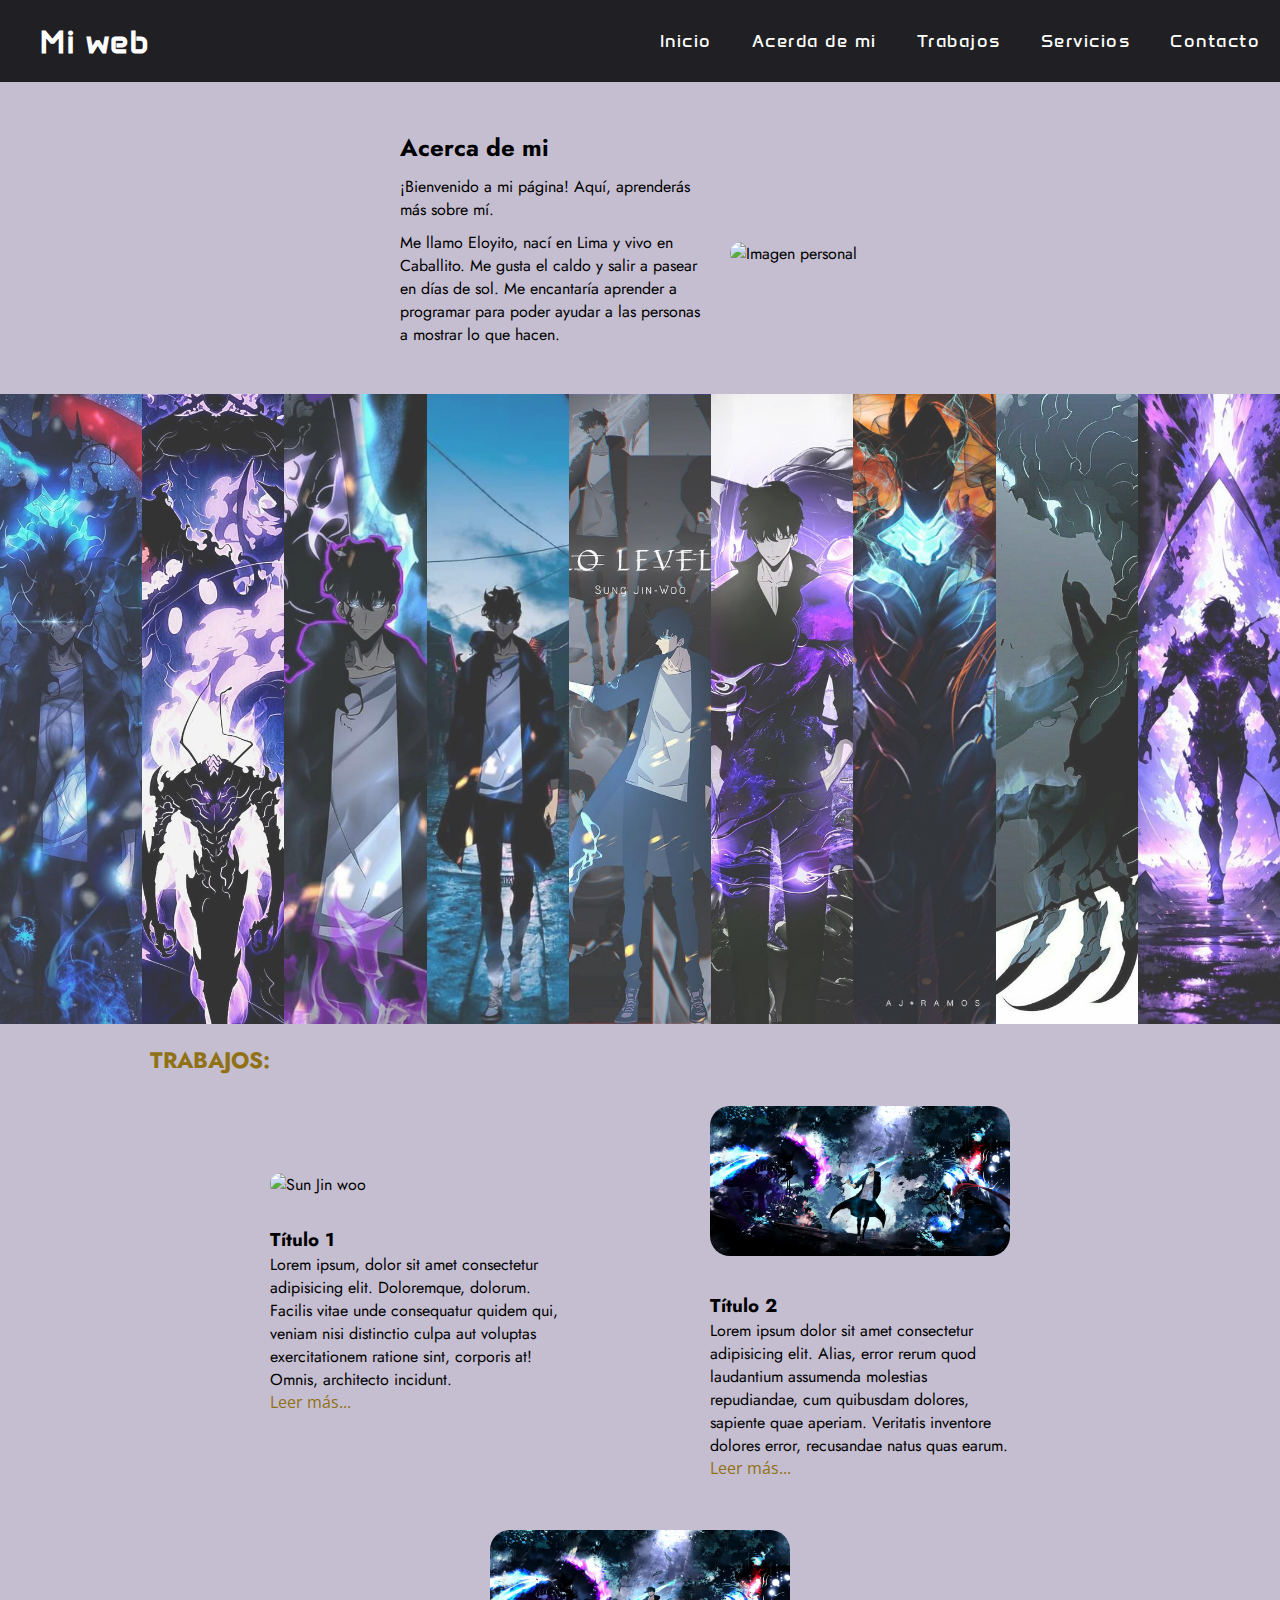
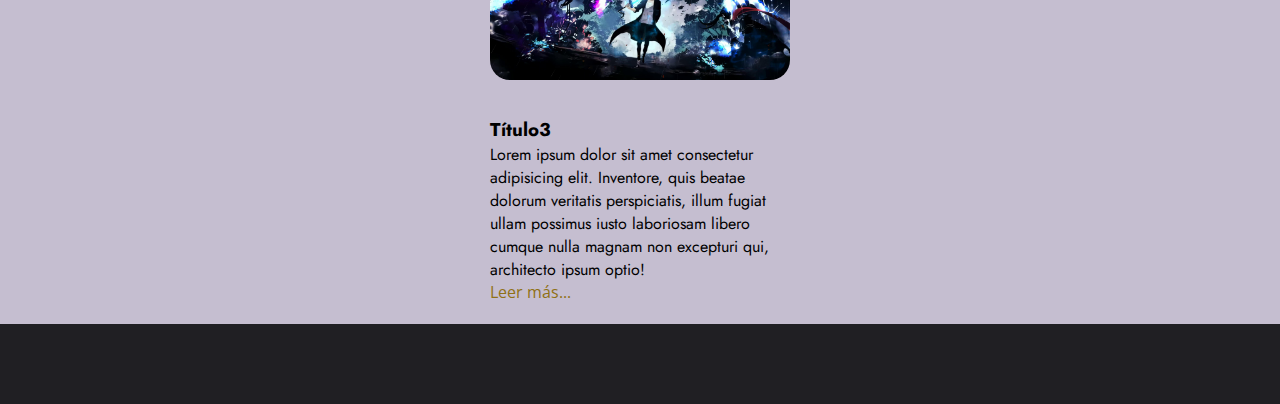
==== index.html @ 161cd846 "Initial commit" ====
<!DOCTYPE html>
<html lang="en">
<head>
    <meta charset="UTF-8">
    <meta name="viewport" content="width=device-width, initial-scale=1.0">
    <title>Eloyito House</title>
    <link rel="icon" href="img/log2.ico">
    <script src="https://kit.fontawesome.com/601ba2c6f9.js" crossorigin="anonymous"></script>
    <script src="https://kit.fontawesome.com/c9b87a4bee.js" crossorigin="anonymous"></script>
    <link rel="stylesheet" href="styles.css">
    <link rel="stylesheet" href="styless2.css">
   <link rel="stylesheet" href="contacto.html">
    <script src="script.js" defer></script>
    <link rel="preconnect" href="https://fonts.googleapis.com">
    <link rel="preconnect" href="https://fonts.gstatic.com" crossorigin>
    <link href="https://fonts.googleapis.com/css2?family=Anta&display=swap" rel="stylesheet">
    <link rel="preconnect" href="https://fonts.googleapis.com">
             <link rel="preconnect" href="https://fonts.gstatic.com" crossorigin>
             <link href="https://fonts.googleapis.com/css2?family=Open+Sans:ital,wght@0,300..800;1,300..800&display=swap" rel="stylesheet">
             <link rel="preconnect" href="https://fonts.googleapis.com">
             <link rel="preconnect" href="https://fonts.gstatic.com" crossorigin>
             <link href="https://fonts.googleapis.com/css2?family=Anta&family=Jost:ital,wght@0,100..900;1,100..900&display=swap" rel="stylesheet">       

</head>

<body>
      <div class="container">
           
          <header id="encabezado">
           
        
            <h1 class="logo">
                  <a href="https://www.youtube.com/" class="fuente-acento"  >Mi web</a>
            </h1>
            <label for="check" class="checkbtn"><i class="fa-solid fa-bars"></i></label>
            <nav class="navbar">
                 <ul class="menu">
                          <li><a class="active" href="index.html">Inicio</a></li>
                          <li><a  class="acerca-de" href="#acerca">Acerda de mi</a></li>
                          <li><a href="#trabajos">Trabajos</a></li>
                          <li><a href="#servicios">Servicios</a></li>
                          <li><a href="contacto.html">Contacto</a></li>
                      </ul>
                  </nav>
           </header>
         
        

     <main id="section-principal">
            <section class="seccion-1">
              <div class="acerca-de">
                      <h2 class="fuente-acento">Acerca de mi</h2>
                      <p class="parrafo1">¡Bienvenido a mi página! Aquí, aprenderás más sobre mí.</p>
                      <p class="parrafo2">Me llamo Tere, nací en Buenos Aires y vivo en Caballito. Me gusta el helado y salir a pasear en días de sol. Me encantaría aprender a programar para poder ayudar a las personas a mostrar lo que hacen.</p>
              </div>
              <div class="acerca-imagen">
                   <img src="img/satoru.gif" alt="Imagen personal">
              </div>
            </section>
            
            <section class="seccion-2">
                <img src="img/imagen1.jpg" alt="">
                <img src="img/imagen2.jpg" alt="">
                <img src="img/imagen3.jpg" alt="">
                <img src="img/imagen4.jpg" alt="">
                <img src="img/imagen5.jpg" alt="">
                <img src="img/imagen6.jpg" alt="">
                <img src="img/imagen7.jpg" alt="">
                <img src="img/imagen8.jpg" alt="">
                <img src="img/imagen9.jpg" alt="">

            </section>
     </main>
     <div class="contenedor-2">
      <h3>TRABAJOS:</h3>
     </div>
     <div class="contenedor-3">
    
          <div class="caja-1">
                <img src="img/descarga.gif" alt="Sun Jin woo">
                <h3> Título 1</h3>
                <p>Lorem ipsum, dolor sit amet consectetur adipisicing elit. Doloremque, dolorum. Facilis vitae unde consequatur quidem qui, veniam nisi distinctio culpa aut voluptas exercitationem ratione sint, corporis at! Omnis, architecto incidunt.</p>
                <a href="https://www.youtube.com/" target="_blank">Leer más...</a>
          </div>    
          <div class="caja-2">
                <img src="img/solo.jpg" alt="">
                <h3>Título 2</h3>
                <p>Lorem ipsum dolor sit amet consectetur adipisicing elit. Alias, error rerum quod laudantium assumenda molestias repudiandae, cum quibusdam dolores, sapiente quae aperiam. Veritatis inventore dolores error, recusandae natus quas earum.</p>
                <a href="https://www.youtube.com/" target="_blank">Leer más...</a>
          </div>
          <div class="caja-3">
                <img src="img/solo.jpg" alt="">
                <h3>Título3</h3>
                <p>Lorem ipsum dolor sit amet consectetur adipisicing elit. Inventore, quis beatae dolorum veritatis perspiciatis, illum fugiat ullam possimus iusto laboriosam libero cumque nulla magnam non excepturi qui, architecto ipsum optio!</p>
                <a href="https://www.youtube.com/" target="_blank">Leer más...</a>
          </div>

   </div>
   
   <div>
  
     <footer >
                <div class="contenido">
                     
                      <nav class="redes">
                        
                        <ul class="iconos">
                            <li><a href="https://music.youtube.com/"><i class="fa-brands fa-instagram"></i></a></li>
                            <li><a href="https://music.youtube.com/"><i class="fa-brands fa-tiktok"></i></a></li>
                            <li><a href="https://music.youtube.com/"><i class="fa-brands fa-youtube"></i></a></li>
                            <li><a href="https://music.youtube.com/"><i class="fa-brands fa-facebook"></i></a></li>
                        </ul>
                      </nav>
                </div>
      </footer>

      </div>

      

    
</body>
</html>
---- styless2.css ----
*{
    padding: 0;
    margin: 0;
}

header{
    font-family: "Anta", sans-serif;
    letter-spacing: 1.5px;
    font-weight: 400;
    display: flex;
    background-color: #201f23;
    align-items: center;
    justify-content: space-between;
    position: sticky;
    z-index: 1000;
    top: 0;

}

.active{
    color: rgb(59, 165, 176);
}


.logo a{
    color: white;
    font-size: 1em;
    text-decoration: none;
    margin-left: 40px;
}

.logo a:hover{
    color: aqua;
    
}
.navbar ul{
    list-style-type: none;
    display: flex;
}

.menu li{
    margin: 30px 0;
}
.menu li a{
    font-size: 18px;
    display: block;
    color: white;
    text-align: center;
    padding: 0 20px;
    text-decoration: none;
    
}

li a:hover:not(.active){
    color: rgb(59, 165, 176);
    font-size: 20px;
}

.seccion-1{
    background-color: #c5bed0;
    font-family: "Jost", sans-serif;
    display: flex;
    justify-content: center;
    align-items: center;
    flex-wrap: wrap;
    padding: 3em;
}

.acerca-de p{
    margin: 10px 30px 0 0;

}

.acerca-imagen img{
   margin-top: 30px;
    width:150px;
    display: flex;
    border-radius: 15px;
    border-top-left-radius: 150px;
    border-bottom-left-radius: 150px; 
    transition: 0.6s;
}

.acerca-imagen img:hover{
   filter: invert(900%) ;
   border-radius: 15px;
   border-top-right-radius: 150px;
   border-bottom-right-radius: 150px; 
   cursor: not-allowed;
   margin-left: 150px;
   
}


/*------GALERIA DE IMAGENES-------*/
.seccion-2 {
    display: flex;
    width: 100%;
    height: 630px;   
    
}
.seccion-2 img{
    
    width: 0;
    flex-grow: 1;
    object-fit: cover;
    opacity: .8;
    transition: 0.5s ease;
}

.seccion-2 img:hover{
    cursor: crosshair;
    width: 300px;
    opacity: 1;
    filter: contrast(120%);
}
/*--------------------------------------*/




.contenedor-3{
    display: flex;
    justify-content: center;
    flex-wrap: wrap;
    align-items: center; 
    background-color: #c5bed0;
    font-family: "Jost", sans-serif;
}

.contenedor-2 h3{
   color: rgb(144, 113, 21);
   padding: 20px 0 0 150px;
    font-size: 1.4em;
    background-color: #c5bed0;
    font-family: "Jost", sans-serif;
}

.contenedor-3 img{
      width: 300px;
      height:150px ;
      border-radius:20px;   
      margin: 30px 0;  
}

.contenedor-3 img:hover{
   transform: scale(1.10);
    transition: 0.5s;
}

.contenedor-3 h3, p {
    width: 300px;
}

.caja-1, .caja-2, .caja-3{
    margin:0 70px 20px 70px;

}

.contenedor-3 a{
   text-decoration: none;
   color: rgb(144, 113, 21);
   font-family: "Open Sans", sans-serif ;
}

footer{
    font-family: "Open Sans", sans-serif ;
    font-weight: 650;
    background-color: #201f23;
    width: 100%;  
    display: flex;
    justify-content: center;
    flex-wrap: wrap; 
    
}

.redes ul{
    display: flex;
}

.iconos li{
    list-style-type: none;
}
.iconos li a{
    font-size: 18px;
    display: block;
    color: white;
    text-align: center;
    padding: 0 20px;
    text-decoration: none;
    
    
    
}
.contenido nav ul li a{
   padding: 40px;
   
}
.iconos li a i{
    font-size: 30px;
 }

.iconos li a i:hover{
    font-size: 50px;
    transition: 0.5s;
}


.checkbtn{
    font-size: 25px;
    color: rgb(255, 249, 249);
    float: right;
    line-height: 80px;
    margin-right:40px ;
    cursor: pointer;
    display: none;  
}

@media(max-width:768px){
    .menu{
        display: none;
       }


@media(max-width:768px){
   
    /*ENCABEZADO-HEADER*/
    header {
        background-color: #201f23;
    }
    
      .checkbtn {
        display: block;
      }
    
      .navbar {
        height: 0vh;
        position: fixed;
        top: 80px;
        left: 0;
        width: 100%;
        background: #26323d;
        text-align: center;
        transition: all 0.5s;
        overflow: hidden;
        z-index: 100;
      }
    
      .navbar ul.menu {
        float: none;
        display: block;
        width: 174px;
        margin: 0 auto;
        opacity: 0;
      }
    
      .navbar ul.menu li a:hover {
        color: #b59a61;
      }

      .navbar ul li {
        display: block;
        margin: 50px 0;
        line-height: 30px;
      }
    
      .navbar ul li a{
        font-size: 20px;
      }
      /* ACTIVE */
      .navbar.active {
        height: 100vh;
      }
    
      .navbar.active ul.menu {
        opacity: 1;
      }
    }
    
   
   /*FOOTERR*/
    footer{
        font-size: 0.7em;
        font-weight: 500;
        display: flex;
       
    }

    .contenido nav ul  {
        display: flex;
        flex-direction: column;
        flex-wrap: wrap;
    }
    .link{
        color: green;
        font-size: 2em;
        position: fixed;
        bottom: 35px;
        right:100px ;
        
    }
}
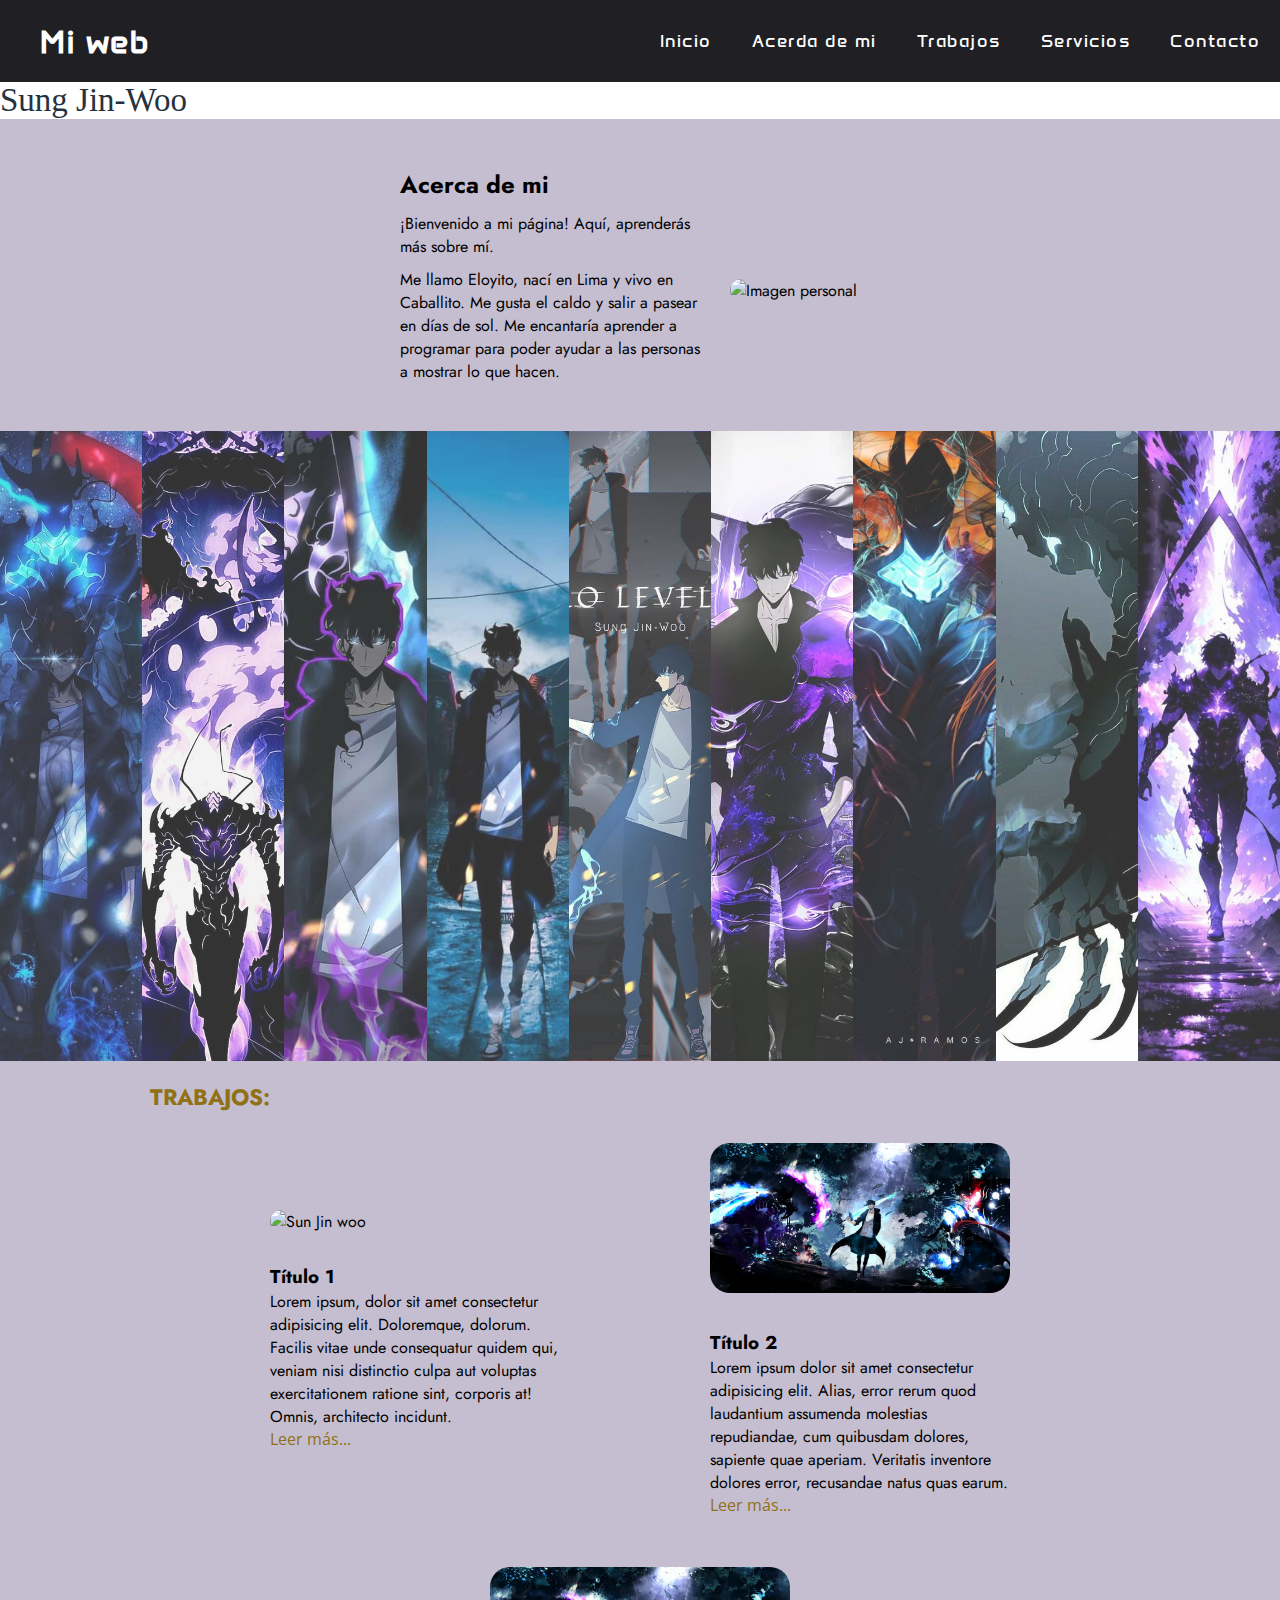
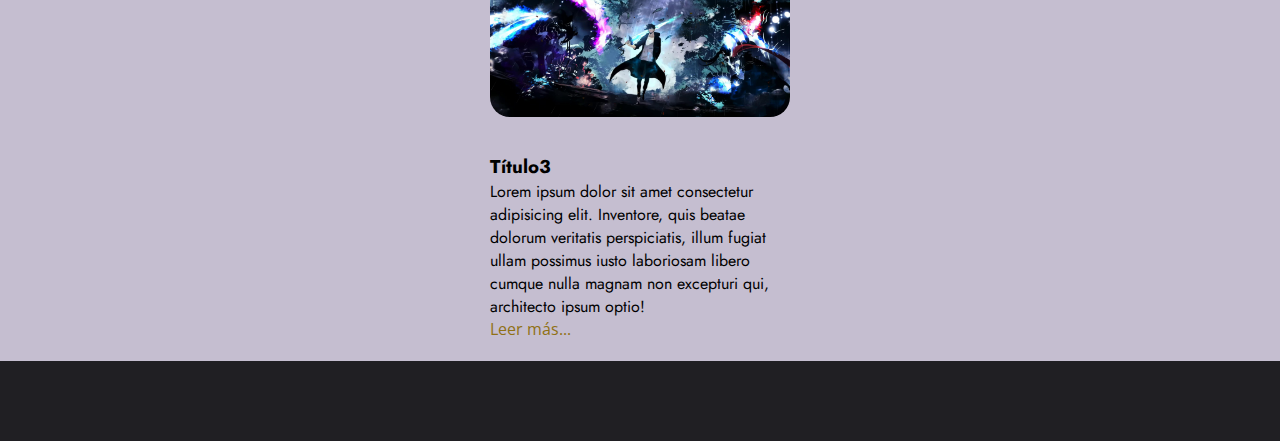
==== commit efeedffd: "mi primera confirmación de actualización" ====
--- a/index.html
+++ b/index.html
@@ -47,6 +47,7 @@
         
 
      <main id="section-principal">
+            <div class="greeting"><p>Sung Jin-Woo</p></div>
             <section class="seccion-1">
               <div class="acerca-de">
                       <h2 class="fuente-acento">Acerca de mi</h2>
--- a/styless2.css
+++ b/styless2.css
@@ -56,6 +56,12 @@
     font-size: 20px;
 }
 
+
+/*---------MAIN--------------*/
+.greeting p{
+    font-size: 33px;
+    color: #26323d;
+}
 .seccion-1{
     background-color: #c5bed0;
     font-family: "Jost", sans-serif;
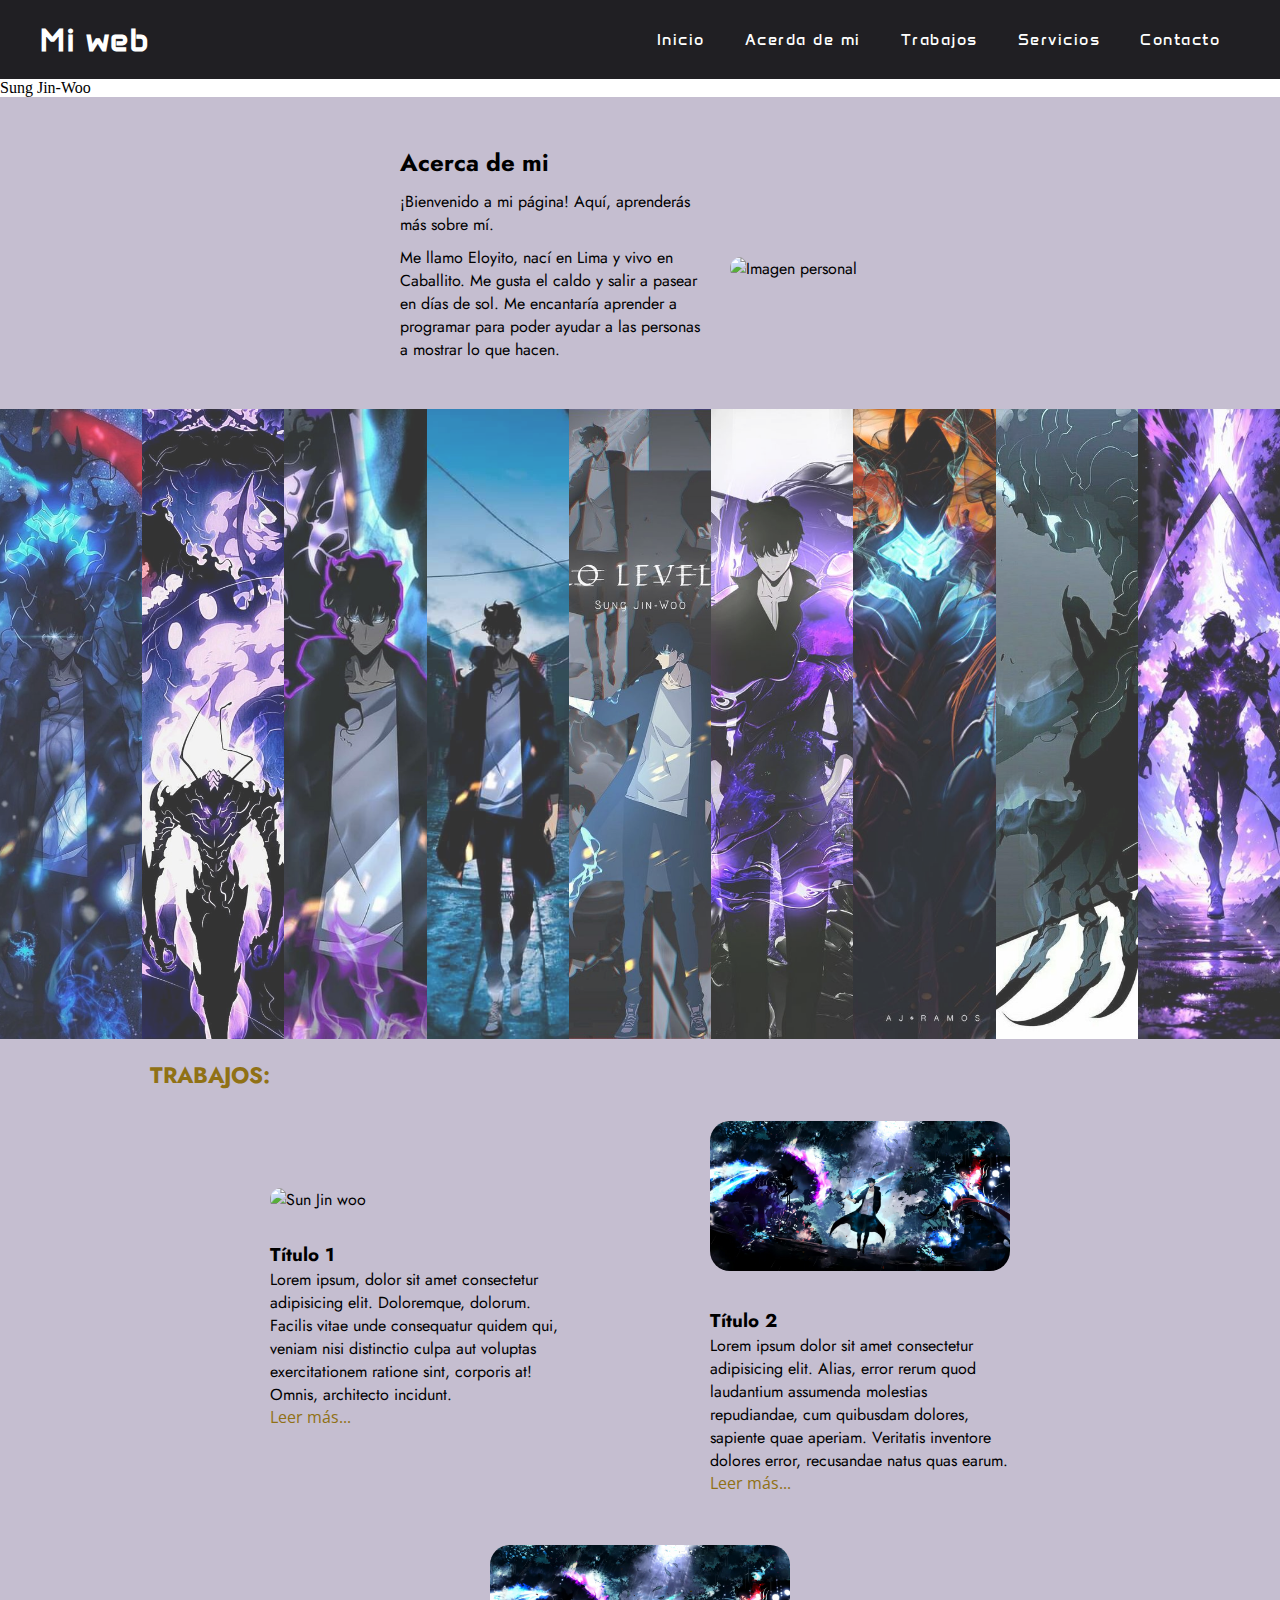
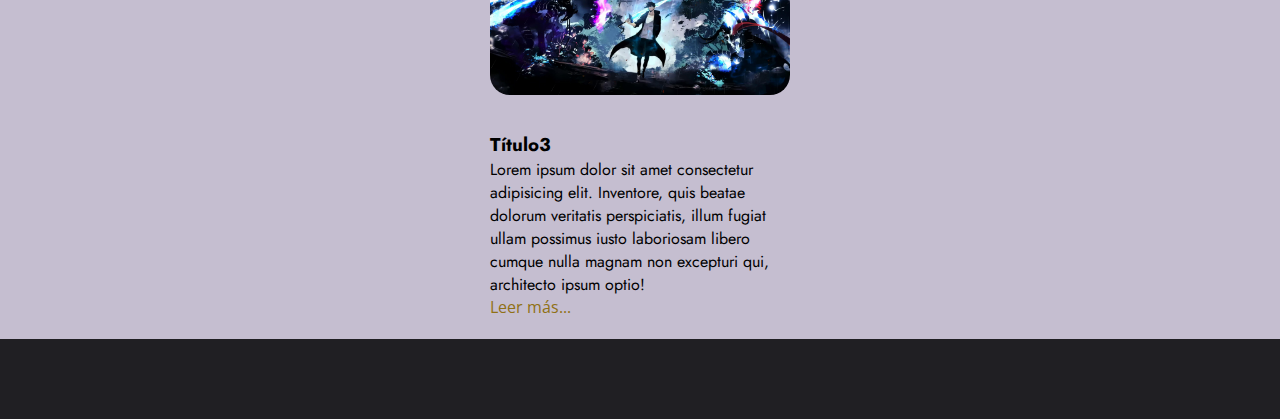
==== commit 79210103: "segunda actualizacion de mi pagina web" ====
--- a/index.html
+++ b/index.html
@@ -6,22 +6,15 @@
     <title>Eloyito House</title>
     <link rel="icon" href="img/log2.ico">
     <script src="https://kit.fontawesome.com/601ba2c6f9.js" crossorigin="anonymous"></script>
-    <script src="https://kit.fontawesome.com/c9b87a4bee.js" crossorigin="anonymous"></script>
+    <!-- Se elimina el segundo script de FontAwesome, ya que es redundante -->
     <link rel="stylesheet" href="styles.css">
     <link rel="stylesheet" href="styless2.css">
-   <link rel="stylesheet" href="contacto.html">
+    <!-- Se elimina el enlace a contacto.html ya que parece ser un error -->
     <script src="script.js" defer></script>
-    <link rel="preconnect" href="https://fonts.googleapis.com">
-    <link rel="preconnect" href="https://fonts.gstatic.com" crossorigin>
-    <link href="https://fonts.googleapis.com/css2?family=Anta&display=swap" rel="stylesheet">
-    <link rel="preconnect" href="https://fonts.googleapis.com">
-             <link rel="preconnect" href="https://fonts.gstatic.com" crossorigin>
-             <link href="https://fonts.googleapis.com/css2?family=Open+Sans:ital,wght@0,300..800;1,300..800&display=swap" rel="stylesheet">
-             <link rel="preconnect" href="https://fonts.googleapis.com">
-             <link rel="preconnect" href="https://fonts.gstatic.com" crossorigin>
-             <link href="https://fonts.googleapis.com/css2?family=Anta&family=Jost:ital,wght@0,100..900;1,100..900&display=swap" rel="stylesheet">       
+    <!-- Optimización de la carga de fuentes de Google Fonts -->
+    <link href="https://fonts.googleapis.com/css2?family=Anta&family=Jost:ital,wght@0,100..900;1,100..900&family=Open+Sans:ital,wght@0,300..800;1,300..800&display=swap" rel="stylesheet">       
+</head>
 
-</head>
 
 <body>
       <div class="container">
--- a/styless2.css
+++ b/styless2.css
@@ -1,6 +1,7 @@
 *{
     padding: 0;
     margin: 0;
+    box-sizing: border-box;
 }
 
 header{
@@ -17,14 +18,8 @@
 
 }
 
-.active{
-    color: rgb(59, 165, 176);
-}
-
-
 .logo a{
     color: white;
-    font-size: 1em;
     text-decoration: none;
     margin-left: 40px;
 }
@@ -36,13 +31,14 @@
 .navbar ul{
     list-style-type: none;
     display: flex;
+    margin-right: 40px;
 }
 
 .menu li{
     margin: 30px 0;
 }
 .menu li a{
-    font-size: 18px;
+   
     display: block;
     color: white;
     text-align: center;
@@ -56,12 +52,6 @@
     font-size: 20px;
 }
 
-
-/*---------MAIN--------------*/
-.greeting p{
-    font-size: 33px;
-    color: #26323d;
-}
 .seccion-1{
     background-color: #c5bed0;
     font-family: "Jost", sans-serif;
@@ -170,8 +160,8 @@
 }
 
 footer{
-    font-family: "Open Sans", sans-serif ;
-    font-weight: 650;
+   
+    
     background-color: #201f23;
     width: 100%;  
     display: flex;
